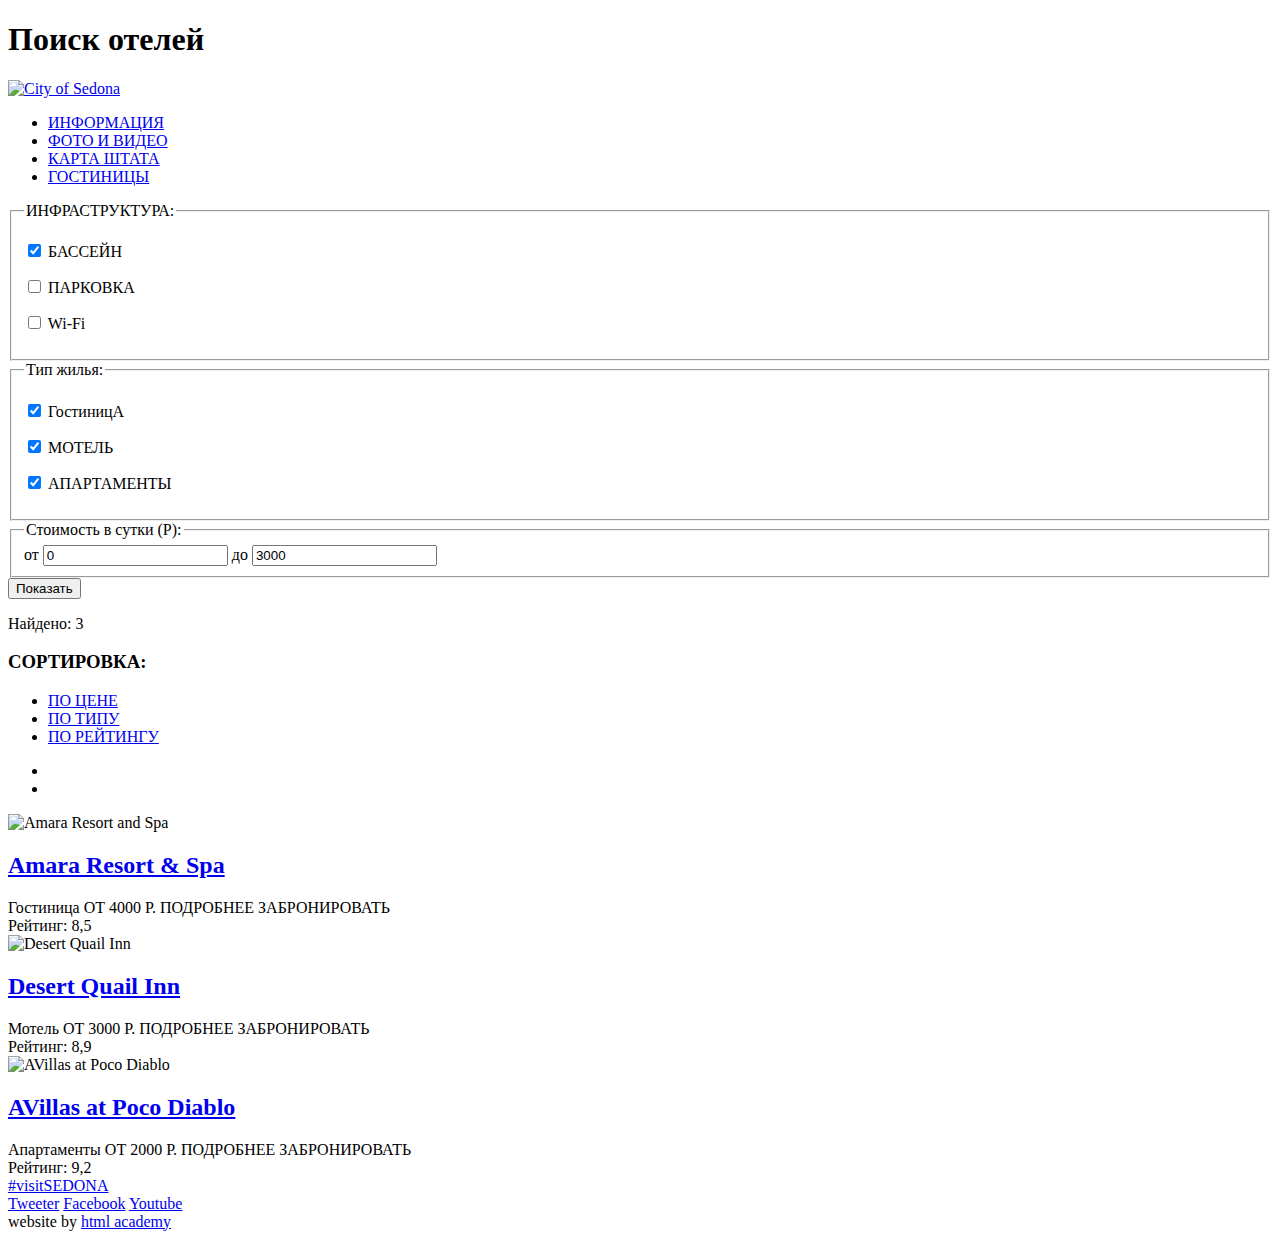
==== hotels.html @ cf853aed "hotels html done" ====
<!DOCTYPE html>
<html lang="en">

<head>
  <meta charset="UTF-8">
  <meta name="viewport" content="width=device-width, initial-scale=1.0">
  <meta http-equiv="X-UA-Compatible" content="ie=edge">
  <title>Document</title>
</head>

<body>
  <div class="container">
    <header class="main-header">
      <div class="header-logo">
        <h1 class="header-h1-invisible">Поиск отелей</h1>
        <a href="index.html"><img src="img/header-logo.png" alt="City of Sedona" width="137" height="70"></a>
      </div>
      <nav class="main-navigation">
        <ul class="nav-list">
          <li class="nav-item"><a class="nav-link" href="#">ИНФОРМАЦИЯ</a></li>
          <li class="nav-item"><a class="nav-link" href="#">ФОТО И ВИДЕО</a></li>
          <li class="nav-item"><a class="nav-link" href="#">КАРТА ШТАТА</a></li>
          <li class="nav-item"><a class="nav-link active" href="#">ГОСТИНИЦЫ</a></li>
        </ul>
      </nav>
    </header>
    <main class="main-content">
      <div class="filters">
        <form class="filter-form" action="https://echo.htmlacademy.ru" method="get">


          <fieldset class="filter-struct">
            <legend class="filter-title">ИНФРАСТРУКТУРА:</legend>
            <p><input type="checkbox" id="option-pool" name="filter-checkbox" checked>
              <label for="option-pool">БАССЕЙН</label></p>
            <p><input type="checkbox" id="option-parking" name="filter-checkbox">
              <label for="option-parking">ПАРКОВКА</label></p>
            <p><input type="checkbox" id="option-wifi" name="filter-checkbox">
              <label for="option-wifi">Wi-Fi</label></p>
          </fieldset>


          <fieldset class="filter-housing-type">
            <legend class="filter-title">Тип жилья:</legend>
            <p><input type="checkbox" id="option-hotel" name="filter-checkbox" checked>
              <label for="option-pool">ГостиницА</label></p>
            <p><input type="checkbox" id="option-motel" name="filter-checkbox" checked>
              <label for="option-parking">МОТЕЛЬ</label></p>
            <p><input type="checkbox" id="option-apartments" name="filter-checkbox" checked>
              <label for="option-wifi">АПАРТАМЕНТЫ</label></p>
          </fieldset>

          <fieldset class="filter-amount">
            <legend>Стоимость в сутки (Р):</legend>
            <label for="amount-range-min">от</label>
            <input type="text" id="amount-range-min" name="amount-range" value="0">
            <label for="amount-range-max">до</label>
            <input type="text" id="amount-range-max" name="amount-range" value="3000">

            <div class="amount-slider">
              <div class="amount-slider-range">
                <a href="#" class="slider-range-min"></a>
                <a href="#" class="slider-range-max"></a>
              </div>
            </div>
          </fieldset>
          <button class="filter-button" type="submit">Показать</button>
        </form>
      </div>
      <section class="catalog">
        <div class="sorting">
          <p>Найдено: 3</p>
          <h3 class="sorting-title">СОРТИРОВКА:</h3>
          <ul class="sorting-list">
            <li><a href="#">ПО ЦЕНЕ</a></li>
            <li><a href="#">ПО ТИПУ</a></li>
            <li><a href="#">ПО РЕЙТИНГУ</a></li>
          </ul>
          <ul class="sorting-arrow">
            <li>
              <a class="arrow-up" href="#"></a>
            </li>
            <li>
              <a class="arrow-up" href="#"></a>
            </li>
          </ul>
        </div>
        <article class="catalog-item">
          <img src="img/hotel-photo-amara.jpg" width="135" height="90" alt="Amara Resort and Spa">
          <div class="item-discription">
            <h2 class="item-title"><a href="#">Amara Resort &amp; Spa</a></h2>
            <span class="item-housing-type">Гостиница</span>
            <span class="item-amount">ОТ 4000 Р.</span>
            <a class="item-button more-btn ">ПОДРОБНЕЕ</a>
            <a class="item-button reserv-btn">ЗАБРОНИРОВАТЬ</a>
          </div>
          <div class="item-rating">
            <div class="rating-stars"></div>
            <span class="rating-number">Рейтинг: 8,5</span>
          </div>
        </article>
        <article class="catalog-item">
          <img src="img/hotel-photo-desert.jpg" width="135" height="90" alt="Desert Quail Inn">
          <div class="item-discription">
            <h2 class="item-title"><a href="#">Desert Quail Inn</a></h2>
            <span class="item-housing-type">Мотель</span>
            <span class="item-amount">ОТ 3000 Р.</span>
            <a class="item-button more-btn ">ПОДРОБНЕЕ</a>
            <a class="item-button reserv-btn">ЗАБРОНИРОВАТЬ</a>
          </div>
          <div class="item-rating">
            <div class="rating-stars"></div>
            <span class="rating-number">Рейтинг: 8,9</span>
          </div>
        </article>
        <article class="catalog-item">
          <img src="img/hotel-photo-diablo.jpg" width="135" height="90" alt="AVillas at Poco Diablo">
          <div class="item-discription">
            <h2 class="item-title"><a href="#">AVillas at Poco Diablo</a></h2>
            <span class="item-housing-type">Апартаменты</span>
            <span class="item-amount">ОТ 2000  Р.</span>
            <a class="item-button more-btn ">ПОДРОБНЕЕ</a>
            <a class="item-button reserv-btn">ЗАБРОНИРОВАТЬ</a>
          </div>
          <div class="item-rating">
            <div class="rating-stars"></div>
            <span class="rating-number">Рейтинг: 9,2</span>
          </div>
        </article>
      </section>
    </main>
    <footer class="main-footer">
      <section class="footer-hashtag">
        <a class="visitsedona" href="#">#visitSEDONA</a>
      </section>
      <section class="footer-social-buttons">
        <a class="social-icon icon-twitter" href="#">Tweeter</a>
        <a class="social-icon icon-facebook" href="#">Facebook</a>
        <a class="social-icon icon-youtube" href="#">Youtube</a>
      </section>
      <section class="footer-copyright">
        <div class="copyright-by">website by
          <a class="copyright-link" href="https://htmlacademy.ru/">html academy</a>
        </div>
      </section>
    </footer>
  </div>
</body>

</html>
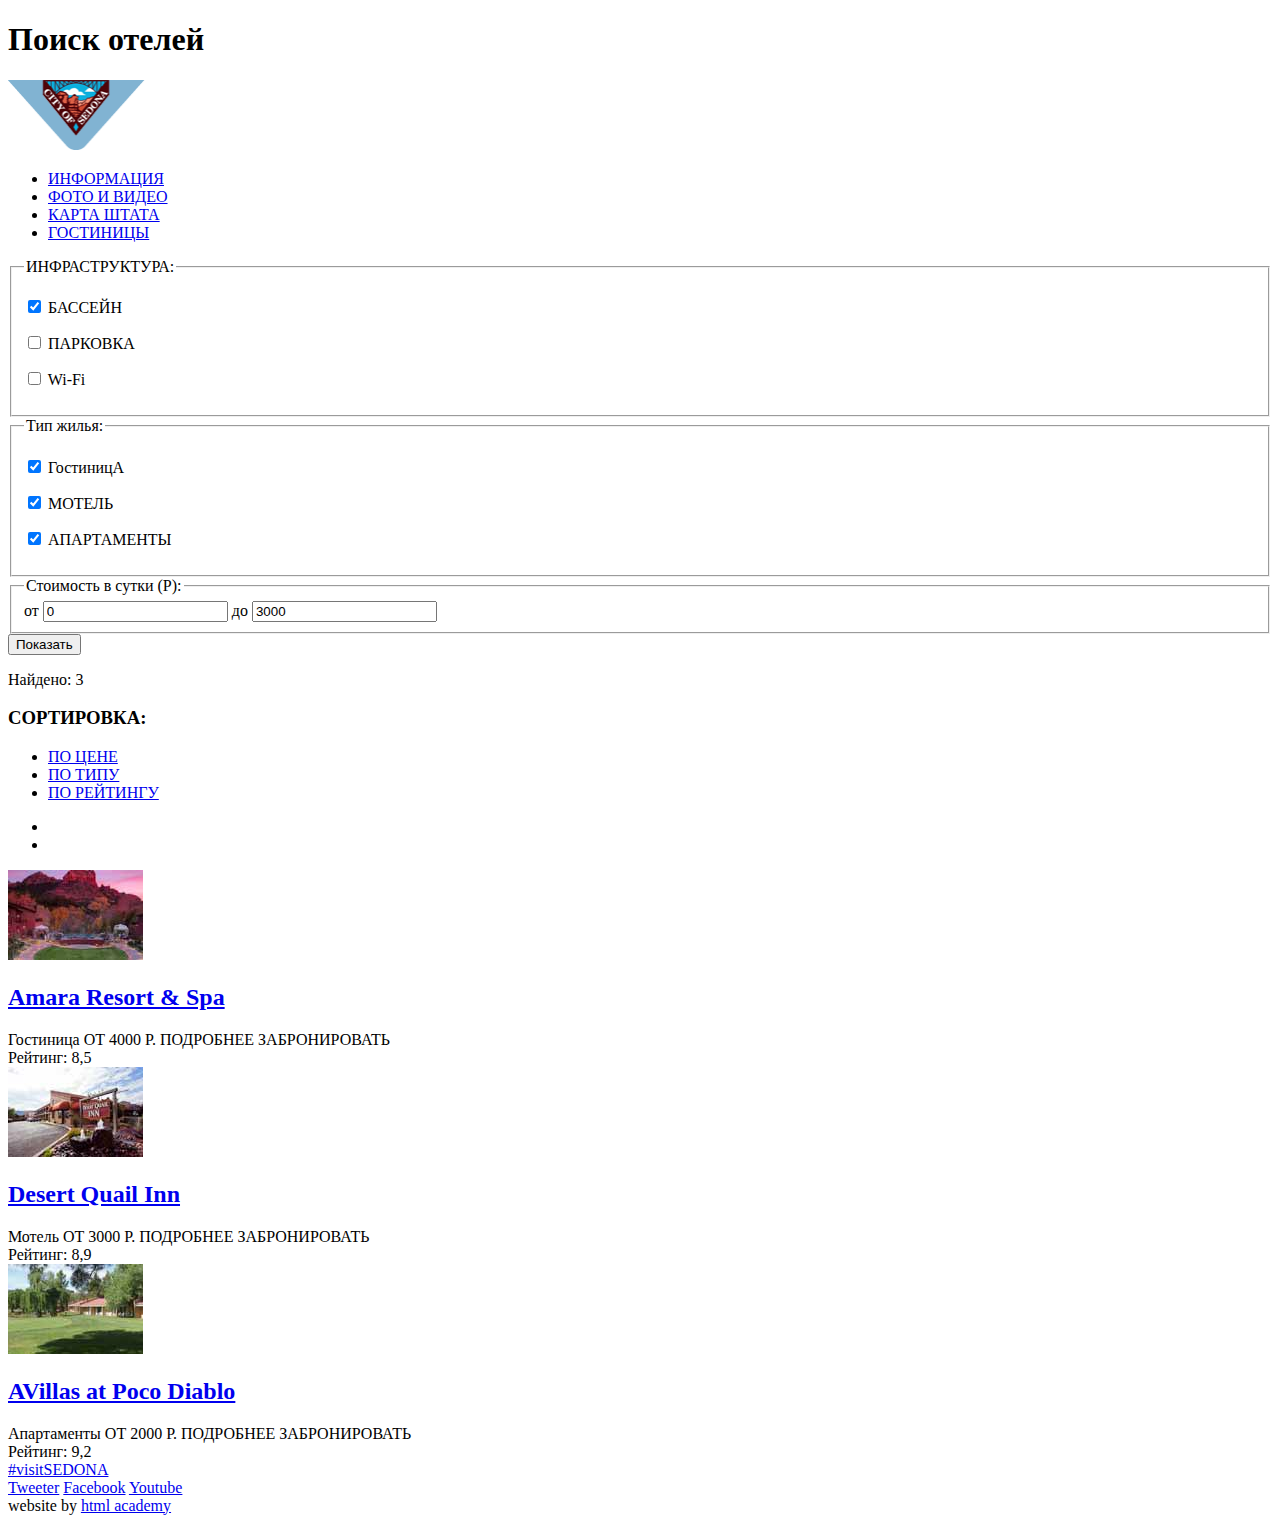
==== commit dab4a8be: "more job" ====
--- a/hotels.html
+++ b/hotels.html
@@ -13,14 +13,20 @@
     <header class="main-header">
       <div class="header-logo">
         <h1 class="header-h1-invisible">Поиск отелей</h1>
-        <a href="index.html"><img src="img/header-logo.png" alt="City of Sedona" width="137" height="70"></a>
+        <a href="index.html">
+          <img src="img/header-logo.png" alt="City of Sedona" width="137" height="70">
+        </a>
       </div>
       <nav class="main-navigation">
         <ul class="nav-list">
-          <li class="nav-item"><a class="nav-link" href="#">ИНФОРМАЦИЯ</a></li>
-          <li class="nav-item"><a class="nav-link" href="#">ФОТО И ВИДЕО</a></li>
-          <li class="nav-item"><a class="nav-link" href="#">КАРТА ШТАТА</a></li>
-          <li class="nav-item"><a class="nav-link active" href="#">ГОСТИНИЦЫ</a></li>
+          <li class="nav-item"><a class="nav-link" href="#">ИНФОРМАЦИЯ</a>
+          </li>
+          <li class="nav-item"><a class="nav-link" href="#">ФОТО И ВИДЕО</a>
+          </li>
+          <li class="nav-item"><a class="nav-link" href="#">КАРТА ШТАТА</a>
+          </li>
+          <li class="nav-item"><a class="nav-link active" href="#">ГОСТИНИЦЫ</a>
+          </li>
         </ul>
       </nav>
     </header>
@@ -31,23 +37,35 @@
 
           <fieldset class="filter-struct">
             <legend class="filter-title">ИНФРАСТРУКТУРА:</legend>
-            <p><input type="checkbox" id="option-pool" name="filter-checkbox" checked>
-              <label for="option-pool">БАССЕЙН</label></p>
-            <p><input type="checkbox" id="option-parking" name="filter-checkbox">
-              <label for="option-parking">ПАРКОВКА</label></p>
-            <p><input type="checkbox" id="option-wifi" name="filter-checkbox">
-              <label for="option-wifi">Wi-Fi</label></p>
+            <p>
+              <input type="checkbox" id="option-pool" name="filter-checkbox" checked>
+              <label for="option-pool">БАССЕЙН</label>
+            </p>
+            <p>
+              <input type="checkbox" id="option-parking" name="filter-checkbox">
+              <label for="option-parking">ПАРКОВКА</label>
+            </p>
+            <p>
+              <input type="checkbox" id="option-wifi" name="filter-checkbox">
+              <label for="option-wifi">Wi-Fi</label>
+            </p>
           </fieldset>
 
 
           <fieldset class="filter-housing-type">
             <legend class="filter-title">Тип жилья:</legend>
-            <p><input type="checkbox" id="option-hotel" name="filter-checkbox" checked>
-              <label for="option-pool">ГостиницА</label></p>
-            <p><input type="checkbox" id="option-motel" name="filter-checkbox" checked>
-              <label for="option-parking">МОТЕЛЬ</label></p>
-            <p><input type="checkbox" id="option-apartments" name="filter-checkbox" checked>
-              <label for="option-wifi">АПАРТАМЕНТЫ</label></p>
+            <p>
+              <input type="checkbox" id="option-hotel" name="filter-checkbox" checked>
+              <label for="option-pool">ГостиницА</label>
+            </p>
+            <p>
+              <input type="checkbox" id="option-motel" name="filter-checkbox" checked>
+              <label for="option-parking">МОТЕЛЬ</label>
+            </p>
+            <p>
+              <input type="checkbox" id="option-apartments" name="filter-checkbox" checked>
+              <label for="option-wifi">АПАРТАМЕНТЫ</label>
+            </p>
           </fieldset>
 
           <fieldset class="filter-amount">
@@ -72,9 +90,12 @@
           <p>Найдено: 3</p>
           <h3 class="sorting-title">СОРТИРОВКА:</h3>
           <ul class="sorting-list">
-            <li><a href="#">ПО ЦЕНЕ</a></li>
-            <li><a href="#">ПО ТИПУ</a></li>
-            <li><a href="#">ПО РЕЙТИНГУ</a></li>
+            <li><a href="#">ПО ЦЕНЕ</a>
+            </li>
+            <li><a href="#">ПО ТИПУ</a>
+            </li>
+            <li><a href="#">ПО РЕЙТИНГУ</a>
+            </li>
           </ul>
           <ul class="sorting-arrow">
             <li>
@@ -130,21 +151,22 @@
       </section>
     </main>
     <footer class="main-footer">
-      <section class="footer-hashtag">
+      <div class="footer-hashtag">
         <a class="visitsedona" href="#">#visitSEDONA</a>
-      </section>
-      <section class="footer-social-buttons">
+      </div>
+      <div class="footer-social-buttons">
         <a class="social-icon icon-twitter" href="#">Tweeter</a>
         <a class="social-icon icon-facebook" href="#">Facebook</a>
         <a class="social-icon icon-youtube" href="#">Youtube</a>
-      </section>
-      <section class="footer-copyright">
+      </div>
+      <div class="footer-copyright">
         <div class="copyright-by">website by
           <a class="copyright-link" href="https://htmlacademy.ru/">html academy</a>
         </div>
-      </section>
+      </div>
     </footer>
   </div>
 </body>
 
-</html>
+</html>
+
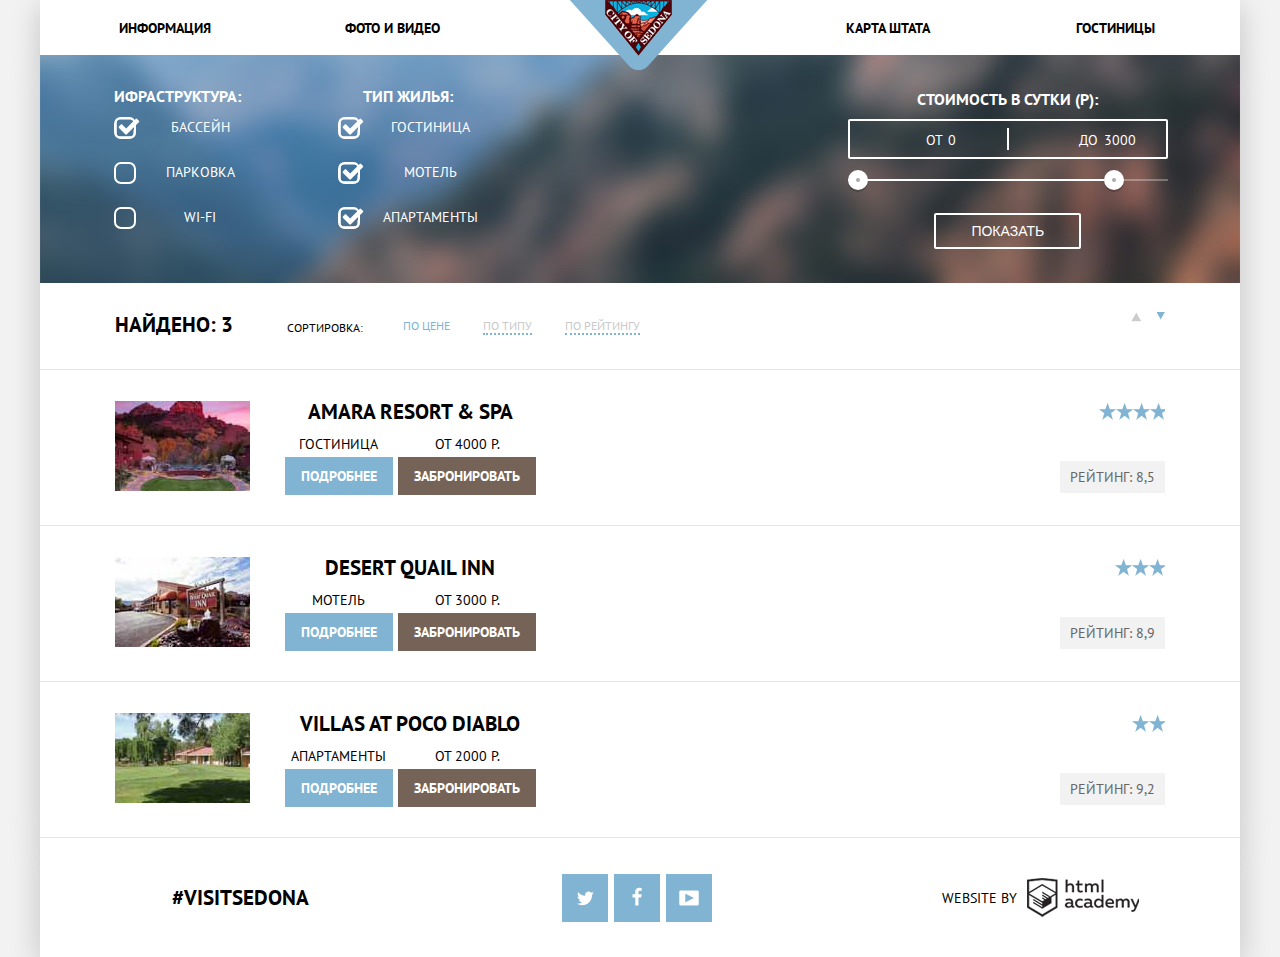
==== commit f15e2c59: "finish him" ====
--- a/hotels.html
+++ b/hotels.html
@@ -2,170 +2,182 @@
 <html lang="en">
 
 <head>
-  <meta charset="UTF-8">
-  <meta name="viewport" content="width=device-width, initial-scale=1.0">
-  <meta http-equiv="X-UA-Compatible" content="ie=edge">
-  <title>Document</title>
+  <meta charset="utf-8">
+  <title>HTML Academy: Седона</title>
+  <link href="css/normalize.css" rel="stylesheet" type="text/css">
+  <link href="https://fonts.googleapis.com/css?family=PT+Sans:400,700&amp;subset=cyrillic" rel="stylesheet">
+  <link href="css/style.css" rel="stylesheet" type="text/css">
 </head>
 
 <body>
-  <div class="container">
-    <header class="main-header">
-      <div class="header-logo">
-        <h1 class="header-h1-invisible">Поиск отелей</h1>
-        <a href="index.html">
-          <img src="img/header-logo.png" alt="City of Sedona" width="137" height="70">
+    <header class="container">
+    <nav class="navigation">
+      <div class="block-navigation">Информация</div>
+      <div class="block-navigation">Фото и видео</div>
+      <div class="block-logo">
+        <a class="logo" href="#">
+          <img src="img/header-logo.png" alt="Логотип Sedona" width="138" height="70">
         </a>
       </div>
-      <nav class="main-navigation">
-        <ul class="nav-list">
-          <li class="nav-item"><a class="nav-link" href="#">ИНФОРМАЦИЯ</a>
-          </li>
-          <li class="nav-item"><a class="nav-link" href="#">ФОТО И ВИДЕО</a>
-          </li>
-          <li class="nav-item"><a class="nav-link" href="#">КАРТА ШТАТА</a>
-          </li>
-          <li class="nav-item"><a class="nav-link active" href="#">ГОСТИНИЦЫ</a>
-          </li>
-        </ul>
-      </nav>
-    </header>
-    <main class="main-content">
-      <div class="filters">
-        <form class="filter-form" action="https://echo.htmlacademy.ru" method="get">
+      <div class="block-navigation">Карта штата</div>
+      <div class="block-navigation">Гостиницы</div>
+    </nav>
+  </header>
 
-
-          <fieldset class="filter-struct">
-            <legend class="filter-title">ИНФРАСТРУКТУРА:</legend>
-            <p>
-              <input type="checkbox" id="option-pool" name="filter-checkbox" checked>
-              <label for="option-pool">БАССЕЙН</label>
-            </p>
-            <p>
-              <input type="checkbox" id="option-parking" name="filter-checkbox">
-              <label for="option-parking">ПАРКОВКА</label>
-            </p>
-            <p>
-              <input type="checkbox" id="option-wifi" name="filter-checkbox">
-              <label for="option-wifi">Wi-Fi</label>
-            </p>
+    <main class="content container">
+      <div class="search-options">
+        <form class="checkmenu" action="https://echo.htmlacademy.ru" method="get">
+          <fieldset class="form-checkbox-facilities">
+            <legend>Ифраструктура:</legend>
+            <div>
+              <input type="checkbox" name="facilities" value="Бассейн" id="pool" checked>
+              <label for="pool">Бассейн</label>
+            </div>
+            <div>
+              <input type="checkbox" name="facilities" value="парковка" id="parking">
+              <label for="parking">парковка</label>
+            </div>
+            <div>
+              <input type="checkbox" name="facilities" value="Wi-Fi" id="wifi">
+              <label for="wifi">Wi-Fi</label>
+            </div>
           </fieldset>
-
-
-          <fieldset class="filter-housing-type">
-            <legend class="filter-title">Тип жилья:</legend>
-            <p>
-              <input type="checkbox" id="option-hotel" name="filter-checkbox" checked>
-              <label for="option-pool">ГостиницА</label>
-            </p>
-            <p>
-              <input type="checkbox" id="option-motel" name="filter-checkbox" checked>
-              <label for="option-parking">МОТЕЛЬ</label>
-            </p>
-            <p>
-              <input type="checkbox" id="option-apartments" name="filter-checkbox" checked>
-              <label for="option-wifi">АПАРТАМЕНТЫ</label>
-            </p>
+          <fieldset class="form-checkbox" name="lodging">
+            <legend>Тип жилья:</legend>
+            <div>
+              <input type="checkbox" name="lodging" value="Гостиница" id="hotel" checked>
+              <label for="hotel">Гостиница</label>
+            </div>
+            <div>
+              <input type="checkbox" name="lodging" value="Мотель" id="motel" checked>
+              <label for="motel">Мотель</label>
+            </div>
+            <div>
+              <input type="checkbox" name="lodging" value="Апартаменты" id="apartments" checked>
+              <label for="apartments">Апартаменты</label>
+            </div>
           </fieldset>
-
-          <fieldset class="filter-amount">
-            <legend>Стоимость в сутки (Р):</legend>
-            <label for="amount-range-min">от</label>
-            <input type="text" id="amount-range-min" name="amount-range" value="0">
-            <label for="amount-range-max">до</label>
-            <input type="text" id="amount-range-max" name="amount-range" value="3000">
-
-            <div class="amount-slider">
-              <div class="amount-slider-range">
-                <a href="#" class="slider-range-min"></a>
-                <a href="#" class="slider-range-max"></a>
+        </form>
+        <div class="filter-range">
+          <div class="filter-range-title">Стоимость в сутки (р):</div>
+          <div class="price-controls">
+            <label class="min-price">от
+              <input type="text" name="min-price" value="0">
+            </label>
+            <label class="max-price">до
+              <input type="text" name="max-price" value="3000">
+            </label>
+          </div>
+          <div class="range-controls">
+            <div class="scale">
+              <div class="bar"></div>
+            </div>
+            <div class="range-toggle range-toggle-min"></div>
+            <div class="range-toggle range-toggle-max"></div>
+          </div>
+          <button class="btn-transparent" type="submit">Показать</button>
+        </div>
+      </div>
+      <div class="sorting-bar">
+        <div class="sorting-bar-info">
+          <div class="find">
+            <span class="find-text">Найдено: 3</span>
+            <span class="find-text-sorting">Сортировка:</span>
+          </div>
+          <div class="type-sorting">
+            <a href="#" class="sorting">По цене</a>
+            <a href="#" class="sorting">По типу</a>
+            <a href="#" class="sorting">По рейтингу</a>
+          </div>
+        </div>
+        <div class="block-sorting-image">
+          <a class="sorting-image up" href="#"></a>
+          <a class="sorting-image down" href="#"></a>
+        </div>
+      </div>
+      <div class="catalog">
+        <article class="hotel-item">
+          <div class="hotel-block">
+            <img src="img/hotel-photo-amara.jpg" alt="Amara resort & spa" width="135" height="90">
+            <div class="hotel-text">
+              <h2 class="hotel-name"><a  href="">Amara resort &amp; spa</a></h2>
+              <div class="hotel-info">
+                <div class="hotel-info-left">
+                  <span class="hotel-type">Гостиница</span>
+                  <a class="info" href="#">Подробнее</a>
+                </div>
+                <div class="hotel-info-right">
+                  <span class="hotel-cost"> от 4000 Р.</span>
+                  <a class="reser" href="#">Забронировать</a>
+                </div>
               </div>
             </div>
-          </fieldset>
-          <button class="filter-button" type="submit">Показать</button>
-        </form>
-      </div>
-      <section class="catalog">
-        <div class="sorting">
-          <p>Найдено: 3</p>
-          <h3 class="sorting-title">СОРТИРОВКА:</h3>
-          <ul class="sorting-list">
-            <li><a href="#">ПО ЦЕНЕ</a>
-            </li>
-            <li><a href="#">ПО ТИПУ</a>
-            </li>
-            <li><a href="#">ПО РЕЙТИНГУ</a>
-            </li>
-          </ul>
-          <ul class="sorting-arrow">
-            <li>
-              <a class="arrow-up" href="#"></a>
-            </li>
-            <li>
-              <a class="arrow-up" href="#"></a>
-            </li>
-          </ul>
-        </div>
-        <article class="catalog-item">
-          <img src="img/hotel-photo-amara.jpg" width="135" height="90" alt="Amara Resort and Spa">
-          <div class="item-discription">
-            <h2 class="item-title"><a href="#">Amara Resort &amp; Spa</a></h2>
-            <span class="item-housing-type">Гостиница</span>
-            <span class="item-amount">ОТ 4000 Р.</span>
-            <a class="item-button more-btn ">ПОДРОБНЕЕ</a>
-            <a class="item-button reserv-btn">ЗАБРОНИРОВАТЬ</a>
           </div>
-          <div class="item-rating">
-            <div class="rating-stars"></div>
-            <span class="rating-number">Рейтинг: 8,5</span>
+          <div class="hotel-rating">
+            <span class="star fourstar"></span>
+            <span class="score">рейтинг: 8,5 </span>
           </div>
         </article>
-        <article class="catalog-item">
-          <img src="img/hotel-photo-desert.jpg" width="135" height="90" alt="Desert Quail Inn">
-          <div class="item-discription">
-            <h2 class="item-title"><a href="#">Desert Quail Inn</a></h2>
-            <span class="item-housing-type">Мотель</span>
-            <span class="item-amount">ОТ 3000 Р.</span>
-            <a class="item-button more-btn ">ПОДРОБНЕЕ</a>
-            <a class="item-button reserv-btn">ЗАБРОНИРОВАТЬ</a>
+        <article class="hotel-item">
+          <div class="hotel-block">
+            <img src="img/hotel-photo-desert.jpg" alt="desert quail inn" width="135" height="90">
+            <div class="hotel-text">
+              <h2 class="hotel-name"><a href="#">desert quail inn</a></h2>
+              <div class="hotel-info">
+                <div class="hotel-info-left">
+                  <span class="hotel-type">мотель</span>
+                  <a class="info" href="#">Подробнее</a>
+                </div>
+                <div class="hotel-info-right">
+                  <span class="hotel-cost"> от 3000 Р.</span>
+                  <a class="reser" href="#">Забронировать</a>
+                </div>
+              </div>
+            </div>
           </div>
-          <div class="item-rating">
-            <div class="rating-stars"></div>
-            <span class="rating-number">Рейтинг: 8,9</span>
+          <div class="hotel-rating">
+            <span class="star treestar"></span>
+            <span class="score">рейтинг: 8,9 </span>
           </div>
         </article>
-        <article class="catalog-item">
-          <img src="img/hotel-photo-diablo.jpg" width="135" height="90" alt="AVillas at Poco Diablo">
-          <div class="item-discription">
-            <h2 class="item-title"><a href="#">AVillas at Poco Diablo</a></h2>
-            <span class="item-housing-type">Апартаменты</span>
-            <span class="item-amount">ОТ 2000  Р.</span>
-            <a class="item-button more-btn ">ПОДРОБНЕЕ</a>
-            <a class="item-button reserv-btn">ЗАБРОНИРОВАТЬ</a>
+        <article class="hotel-item">
+          <div class="hotel-block">
+            <img src="img/hotel-photo-diablo.jpg" alt="villas at poco diablo" width="135" height="90">
+            <div class="hotel-text">
+              <h2 class="hotel-name"><a href="#">villas at poco diablo</a></h2>
+              <div class="hotel-info">
+                <div class="hotel-info-left">
+                  <span class="hotel-type">апартаменты</span>
+                  <a class="info" href="#">Подробнее</a>
+                </div>
+                <div class="hotel-info-right">
+                  <span class="hotel-cost">от 2000 Р.</span>
+                  <a class="reser" href="#">Забронировать</a>
+                </div>
+              </div>
+            </div>
           </div>
-          <div class="item-rating">
-            <div class="rating-stars"></div>
-            <span class="rating-number">Рейтинг: 9,2</span>
+          <div class="hotel-rating">
+            <span class="star twostar"></span>
+            <span class="score">рейтинг: 9,2</span>
           </div>
         </article>
-      </section>
+      </div>
     </main>
-    <footer class="main-footer">
-      <div class="footer-hashtag">
-        <a class="visitsedona" href="#">#visitSEDONA</a>
-      </div>
-      <div class="footer-social-buttons">
-        <a class="social-icon icon-twitter" href="#">Tweeter</a>
-        <a class="social-icon icon-facebook" href="#">Facebook</a>
-        <a class="social-icon icon-youtube" href="#">Youtube</a>
-      </div>
-      <div class="footer-copyright">
-        <div class="copyright-by">website by
-          <a class="copyright-link" href="https://htmlacademy.ru/">html academy</a>
-        </div>
-      </div>
-    </footer>
-  </div>
+
+    <footer class="container main-footer">
+    <div class="hashtag-footer">
+      <a href="#">#visitSEDONA</a>
+    </div>
+    <div class="footer-social-buttons">
+      <a class="social-icon icon-twitter" href="#"></a>
+      <a class="social-icon icon-facebook" href="#"></a>
+      <a class="social-icon icon-youtube" href="#"></a>
+    </div>
+    <div class="block-footer">website by
+      <a class="icon-html-academy" href="https://htmlacademy.ru/"></a>
+    </div>
+  </footer>
 </body>
 
 </html>
--- a/css/style.css
+++ b/css/style.css
@@ -0,0 +1,836 @@
+body {
+  color: #000000;
+  font-size: 14px;
+  font-family: "PT Sans", "Arial", sans-serif;
+  line-height: 26px;
+  text-align: center;
+  text-transform: uppercase;
+  margin: 0;
+  padding: 0;
+  background-color: #f2f2f2;
+}
+.container {
+  display: flex;
+  flex-direction: column;
+  box-shadow: 0 7px 30px 0 rgba(0, 0, 0, 0.2);
+  margin: 0 auto;
+  width: 1200px;
+}
+.navigation {
+  position: relative;
+  display: flex;
+  justify-content: space-between;
+  flex-wrap: wrap;
+  background-color: #ffffff;
+  padding: 0 75px;
+  width: 1050px;
+}
+.navigation .block-logo {
+  width: 140px;
+}
+.block-logo .logo {
+  position: absolute;
+  top: 0;
+  left: 530px;
+}
+.navigation .block-information {
+  color: #766357;
+}
+.navigation .block-navigation {
+  display: flex;
+  justify-content: center;
+  flex-direction: column;
+  cursor: pointer;
+  min-height: 55px;
+  min-width: 100px;
+  max-width: 150px;
+  font-weight: bold;
+}
+.navigation .block-navigation:hover {
+  color: #81b3d2;
+}
+.navigation .block-information:hover {
+  color: #766357;
+  opacity: 0.7;
+}
+.navigation .block-navigation:active {
+  color: #000000;
+  opacity: 0.3;
+}
+.preview-background {
+  background-image: url(../img/background-intro.jpg);
+  background-position: 0 -55px;
+  background-repeat: no-repeat;
+  min-height: 515px;
+  width: 1200px;
+}
+.preview-resons {
+  display: flex;
+  flex-direction: column;
+  background-color: #ffffff;
+  min-height: 210px;
+}
+.preview-resons .title-preview {
+  font-family: "PT Sans", sans-serif;
+  font-size: 21px;
+  margin-top: 55px;
+}
+.preview-resons .text-preview {
+  color: #333333;
+  margin-top: 28px;
+}
+.block-resons {
+  display: flex;
+  min-height: 256px;
+  width: 1200px;
+}
+.block-resons .block-text {
+  display: flex;
+  justify-content: center;
+  flex-direction: column;
+  align-items: center;
+  color: #ffffff;
+  line-height: 21px;
+  background-color: #81b3d2;
+  min-height: 255px;
+  width: 400px;
+}
+.block-text .title-resons {
+  font-size: 21px;
+}
+.block-resons .block-photo1 {
+  background-image: url(../img/real-town.jpg);
+  min-height: 255px;
+  width: 800px;
+}
+.block-feature {
+  display: flex;
+  min-height: 330px;
+  width: 1200px;
+}
+.block-feature .feature-item {
+  line-height: 21px;
+  align-items: center;
+  display: flex;
+  flex-direction: column;
+  position: relative;
+  background-color: #ffffff;
+  width: 400px;
+}
+.block-feature .house::before {
+  content: "";
+  display: block;
+  position: absolute;
+  left: 162px;
+  top: 60px;
+  height: 80px;
+  width: 80px;
+  background-image: url(../img/sprite-sedona.png);
+  background-repeat: no-repeat;
+  background-position: -512px -8px;
+}
+.block-feature .food::before {
+  content: "";
+  display: block;
+  position: absolute;
+  left: 162px;
+  top: 61px;
+  height: 80px;
+  width: 80px;
+  background-image: url(../img/sprite-sedona.png);
+  background-repeat: no-repeat;
+  background-position: -129px -8px;
+}
+.block-feature .gift::before {
+  content: "";
+  display: block;
+  position: absolute;
+  left: 168px;
+  top: 56px;
+  height: 80px;
+  width: 80px;
+  background-image: url(../img/sprite-sedona.png);
+  background-repeat: no-repeat;
+  background-position: -612px -8px;
+}
+.feature-item .feature-name {
+  font-size: 21px;
+  margin-top: 160px;
+}
+.feature-item .feature-text {
+  color: #333333;
+  margin-top: 25px;
+  max-width: 285px;
+}
+.devils-bridge {
+  flex-direction: row-reverse;
+}
+.block-resons .block-photo2 {
+  background-image: url(../img/devils-bridge.jpg);
+  min-height: 255px;
+  width: 800px;
+}
+.block-resons .other-resons {
+  background-color: #eeeeee;
+}
+.other-resons .title-other-resons {
+  color: #000000;
+  font-size: 21px;
+  max-width: 150px;
+}
+.other-resons .text-other-resons {
+  color: #333333;
+  max-width: 270px;
+}
+.block-offer {
+  position: relative;
+  display: flex;
+  flex-direction: column;
+  background-color: #ffffff;
+  height: 291px;
+}
+.block-offer .title-offer {
+  line-height: 24px;
+  font-size: 30px;
+  margin-top: 55px
+}
+.block-offer .text-offer {
+  color: #333333;
+  line-height: 24px;
+  margin-top: 32px;
+}
+.block-offer .search-btn {
+  position: absolute;
+  bottom: 0;
+  left: 315px;
+  background-color: #766357;
+  box-shadow: 0 10px 20px 0 rgba(0, 0, 0, 0.25);
+  color: #ffffff;
+  font-size: 21px;
+  font-weight: bold;
+  align-items: center;
+  display: flex;
+  justify-content: center;
+  cursor: pointer;
+  min-height: 86px;
+  width: 569px;
+}
+.block-offer .search-btn:hover {
+  background-color: #564337;
+}
+.block-offer .search-btn:active {
+  color: #a1a1a1;
+  opacity: 0.9;
+}
+.offer-hotel {
+  height: 473px;
+  overflow: hidden;
+  position: relative;
+}
+.offer-hotel .pop-up {
+  display: block;
+  position: absolute;
+  top: 0;
+  left: 315px;
+  background-color: #ffffff;
+  font-weight: bold;
+  min-height: 395px;
+  width: 569px;
+}
+.pop-up .feedback {
+  list-style: none;
+  display: flex;
+  flex-direction: column;
+  align-items: center;
+  margin-top: 55px;
+  padding: 0;
+  min-height: 210px;
+}
+.feedback .date-group {
+  display: flex;
+  justify-content: space-between;
+  align-items: baseline;
+  position: relative;
+  margin-bottom: 29px;
+  width: 465px;
+}
+.date-group .date-icon {
+  content: "";
+  position: absolute;
+  display: block;
+  height: 40px;
+  width: 40px;
+  background-image: url(../img/sprite-sedona.png);
+  background-repeat: no-repeat;
+  background-position: -259px -2px;
+  right: 0;
+  top: 0;
+}
+.date-group .date-icon:hover {
+  background-image: url(../img/sprite-sedona.png);
+  background-repeat: no-repeat;
+  background-position: -340px -2px;
+}
+.date-group .date-icon:active {
+  background-image: url(../img/sprite-sedona.png);
+  background-repeat: no-repeat;
+  background-position: -299px -2px;
+}
+.date-group .text-date {
+  width: 100px;
+}
+.date-group input[type="text"] {
+  background-color: #f2f2f2;
+  outline: none;
+  font-family: "PT Sans", "Arial", sans-serif;
+  font-weight: bold;
+  text-transform: uppercase;
+  border: none;
+  padding-left: 15px;
+  height: 36px;
+  width: 335px;
+}
+.date-group input[type="text"]:hover {
+  background-color: #ebebeb;
+}
+.date-group input[type="text"]:focus {
+  background-color: #ffffff;
+  border: 2px solid #eeeeee;
+}
+.feedback .adults-group {
+  display: flex;
+  justify-content: space-between;
+  width: 465px;
+}
+.adults-group .group {
+  display: flex;
+  align-items: center;
+  margin-bottom: 40px;
+}
+.adults-group .adults {
+  width: 230px;
+}
+.adults-group .kids {
+  width: 180px;
+}
+.group .btn {
+  background-color: #eeeeee;
+  outline: none;
+  text-align: center;
+  font-weight: bold;
+  border: none;
+  height: 40px;
+  padding: 0;
+  width: 38px;
+}
+.group .number-deduct {
+  margin-left: auto;
+  background-image: url(../img/sprite-sedona.png);
+  background-repeat: no-repeat;
+  background-position: -382px 0;
+  cursor: pointer;
+}
+.group .number-deduct:hover {
+  background-image: url(../img/sprite-sedona.png);
+  background-repeat: no-repeat;
+  background-position: -217px 0px;
+}
+.group .number-deduct:active {
+  background-image: url(../img/sprite-sedona.png);
+  background-repeat: no-repeat;
+  background-position: -217px -33px;
+}
+.group .number-add {
+  background-image: url(../img/sprite-sedona.png);
+  background-repeat: no-repeat;
+  background-position: -422px -2px;
+  cursor: pointer;
+}
+.group .number-add:hover {
+  background-image: url(../img/sprite-sedona.png);
+  background-repeat: no-repeat;
+  background-position: -464px -1px;
+}
+.group .number-add:active {
+  background-image: url(../img/sprite-sedona.png);
+  background-repeat: no-repeat;
+  background-position: -464px -29px;
+}
+.btn-find {
+  background-color: #81b3d2;
+  cursor: pointer;
+  color: #ffffff;
+  text-transform: uppercase;
+  font-size: 21px;
+  font-family: "PT Sans", "Arial", sans-serif;
+  font-weight: bold;
+  border: none;
+  height: 58px;
+  width: 458px
+}
+.btn-find:hover {
+  background-color: #669ec0;
+}
+.btn-find:active {
+  background-color: #14465D;
+  opacity: 0.7;
+}
+.main-footer {
+  display: flex;
+  flex-direction: row;
+  justify-content: space-between;
+  background-color: #ffffff;
+  min-height: 119px;
+}
+.main-footer .hashtag-footer {
+  display: flex;
+  justify-content: center;
+  align-items: center;
+  width: 400px;
+}
+.hashtag-footer a {
+  color: #000000;
+  font-size: 21px;
+  font-weight: bold;
+  text-decoration: none;
+}
+.main-footer .footer-social-buttons {
+  display: flex;
+  justify-content: center;
+  align-items: center;
+  width: 400px;
+}
+.footer-social-buttons .social-icon {
+  background-color: #81b3d2;
+  background-repeat: no-repeat;
+  background-position: center;
+  margin-right: 6px;
+  height: 48px;
+  width: 46px;
+}
+.footer-social-buttons .icon-twitter {
+  background-image: url("../img/sprite-sedona.png");
+  background-position: -688px 7px;
+}
+.footer-social-buttons .icon-facebook {
+  background-image: url("../img/sprite-sedona.png");
+  background-position: -84px 3px;
+}
+.footer-social-buttons .icon-youtube {
+  background-image: url("../img/sprite-sedona.png");
+  background-position: -727px 6px;
+}
+.footer-social-buttons .social-icon:hover {
+  background-color: #669ec0;
+}
+.footer-social-buttons .social-icon:active {
+  background-color: #14465D;
+  opacity: 0.7;
+}
+.main-footer .block-footer {
+  display: flex;
+  justify-content: center;
+  align-items: center;
+  width: 400px;
+}
+.block-footer .icon-html-academy {
+  background-image: url("../img/sprite-htm-academy.png");
+  background-repeat: no-repeat;
+  background-position: 0 0;
+  content: "";
+  display: inline-block;
+  margin-left: 10px;
+  height: 40px;
+  width: 112px;
+}
+.block-footer .icon-html-academy:hover {
+  background-image: url("../img/sprite-htm-academy.png");
+  background-repeat: no-repeat;
+  background-position: 0 -48px;
+  ;
+}
+.block-footer .icon-html-academy:active {
+  background-position: 0 -95px;
+}
+/*                    Страница hotels         */
+
+
+
+.search-options {
+  width: 1056px;
+  background-image: url("../img/filtr-background.jpg");
+  background-repeat: no-repeat;
+  background-position: 0 -75px;
+  padding: 31px 72px;
+  font-size: 0;
+  line-height: 0;
+  color: #ffffff;
+  display: flex;
+}
+.checkmenu {
+  display: flex;
+  width: 1056px;
+}
+input[type="checkbox"] {
+  display: none;
+}
+input[type="checkbox"] + label {
+  display: block;
+  margin: 10px 0;
+  line-height: 20px;
+  padding-left: 45px;
+  position: relative;
+  cursor: pointer;
+}
+input[type="checkbox"] + label::before {
+  content: "";
+  width: 18px;
+  height: 18px;
+  border: 2px solid #ffffff;
+  border-radius: 7px;
+  background-repeat: no-repeat;
+  position: absolute;
+  top: 0;
+  left: 0;
+}
+input[type="checkbox"]:checked + label::after {
+  content: "";
+  position: absolute;
+  top: 0px;
+  left: 0px;
+  background-image: url("../img/sprite-sedona.png");
+  background-repeat: no-repeat;
+  background-position: -10px -10px;
+  width: 26px;
+  height: 22px;
+  
+}
+.form-checkbox-facilities,
+.form-checkbox {
+  border: none;
+  margin-right: 95px;
+}
+legend {
+  font-size: 16px;
+  line-height: 21px;
+  font-weight: bold;
+}
+label {
+  font-size: 14px;
+  line-height: 45px;
+  padding-bottom: 15px;
+}
+
+.filter-range {
+  width: 460px;
+  margin: auto;
+  color: #ffffff;
+  text-transform: uppercase;
+}
+.filter-range-title {
+  margin-bottom: 9px;
+  font-weight: 600;
+  font-size: 16px;
+  line-height: 21px;
+}
+.price-controls {
+  position: relative;
+  height: 36px;
+  margin-bottom: 20px;
+  font-size: 0;
+  border: 2px solid #ffffff;
+  border-radius: 2px;
+}
+.price-controls::after {
+  content: "";
+  position: absolute;
+  top: 50%;
+  left: 50%;
+  width: 2px;
+  height: 22px;
+  background: #ffffff;
+  transform: translate(-50%, -50%);
+}
+.price-controls label {
+  display: inline-block;
+  font-size: 14px;
+  line-height: 38px;
+  vertical-align: top;
+  cursor: pointer;
+}
+.price-controls .min-price,
+.price-controls .max-price {
+  width: 90px;
+  padding-left: 65px;
+}
+.price-controls input {
+  width: 50px;
+  height: 25px;
+  margin: 0;
+  color: inherit;
+  font: inherit;
+  background: none;
+  border: none;
+  outline: none;
+}
+.range-controls {
+  position: relative;
+  margin-bottom: 32px;
+}
+.range-controls .scale {
+  height: 2px;
+  background: rgba(255, 255, 255, 0.3);
+}
+.range-controls .bar {
+  width: 80%;
+  height: 2px;
+  background: #ffffff;
+}
+.range-toggle {
+  position: absolute;
+  top: -9px;
+  width: 4px;
+  height: 4px;
+  background: #ababab;
+  border: 8px solid #ffffff;
+  border-radius: 50%;
+  box-shadow: 0 2px 1px 0 rgba(0, 1, 1, 0.2);
+  cursor: pointer;
+}
+.range-toggle:hover {
+  background: #1c4f80;
+}
+.range-toggle-min {
+  left: 0;
+}
+.range-toggle-max {
+  left: 80%;
+}
+.btn-transparent {
+  display: block;
+  margin: 0 auto;
+  padding: 6px 35px;
+  font-size: 14px;
+  line-height: 20px;
+  color: #ffffff;
+  text-transform: uppercase;
+  background: transparent;
+  border: 2px solid #ffffff;
+  border-radius: 2px;
+  cursor: pointer;
+}
+.btn-transparent:hover {
+  color: #000000;
+  background: #ffffff;
+}
+/*сортировка*/
+
+.sorting-bar {
+  display: flex;
+  align-items: center;
+  background-color: #ffffff;
+}
+
+.sorting-bar-info {
+  display: flex;
+  align-items: center;
+  padding-left: 75px;
+  padding-right: 75px;
+  height: 86px;
+}
+
+.find-text {
+  font-size: 21px;
+  font-weight: bold;
+}
+.find-text-sorting {
+  font-size: 12px;
+  margin-left: 50px;
+  margin-right: 40px;
+  display: inline-block
+}
+.type-sorting {
+  font-size: 12px;
+  margin-top: -1px;
+}
+.sorting:nth-child(1) {
+  text-decoration: none;
+  color: #81b3d2;
+  border-bottom: none;
+}
+.sorting {
+  margin-right: 30px;
+  border-bottom: 2px dotted #81b3d2;
+  text-decoration: none;
+  color: #cacaca;
+}
+.sorting:hover {
+  border-bottom: 2px dotted #81b3d2;
+  text-decoration: none;
+  color: #81b3d2;
+}
+.sorting:active {
+  border-bottom: none;
+  text-decoration: none;
+  color: #000000;
+}
+
+.block-sorting-image {
+  margin-left: auto;
+  margin-right: 75px;
+}
+
+.sorting-image {
+  display: inline-block;
+  width: 20px;
+  height: 20px;
+  position: relative;
+}
+.sorting-image::before {
+  content: "";
+  position: absolute;
+
+  background-image: url("../img/arrow-sprite.png");
+  background-repeat: no-repeat;
+}
+.up::before {
+  width: 11px;
+  height: 10px;
+  background-position: 0 0;
+}
+.down::before {
+  width: 11px;
+  height: 10px;
+  background-position: 0 -21px;
+  transform: rotate(180deg);
+}
+
+.sorting-image:hover .up::before {
+  display: none;
+}
+
+.hotel-item {
+  display: flex;
+  justify-content: space-between;
+  min-height: 155px;
+  border-bottom: 1px solid #e5e5e5;
+  padding-left: 75px;
+  padding-right: 75px;
+  align-items: center;
+  background-color: #ffffff;
+}
+.hotel-item:first-child {
+  border-top: 1px solid #e5e5e5;
+}
+.hotel-block img,
+.hotel-block .hotel-text {
+  display: inline-block;
+  vertical-align: top;
+}
+.hotel-text {
+  margin-left: 30px;
+}
+.hotel-name {
+  margin: 0;
+}
+.hotel-name a {
+  vertical-align: top;
+  line-height: 1;
+  color: #000000;
+  font-size: 21px;
+  text-decoration: none;
+}
+.hotel-name a:hover {
+  color: #c2d9e8;
+}
+.hotel-name a:active {
+  color: #cacaca;
+}
+.hotel-info {
+  display: flex;
+  margin-top: 4px;
+}
+
+.hotel-info-left {
+  margin-right: 5px;
+}
+.hotel-info section {
+  display: inline-block;
+}
+.hotel-info section a {
+  margin-top: 12px;
+}
+.info {
+  background-color: #81b3d2;
+  margin-left: 1px;
+}
+.reser,
+.info {
+  display: block;
+  padding-bottom: 6px;
+  padding-top: 6px;
+  padding-right: 16px;
+  padding-left: 16px;
+  font-weight: bold;
+  font-size: 14px;
+  text-decoration: none;
+  color: #ffffff;
+}
+.info:hover {
+  background-color: #669ec0;
+}
+.info:active {
+  background-color: #5496bd;
+  color: #94b9d2;
+}
+.reser:hover {
+  background-color: #604e43;
+}
+.reser:active {
+  background-color: #503e33;
+  color: #928a85;
+}
+.reser {
+  background-color: #766357;
+}
+.score {
+  color: #666666;
+  background-color: #f2f2f2;
+  padding-left: 10px;
+  padding-right: 10px;
+  padding-top: 3px;
+  padding-bottom: 3px;
+}
+.hotel-rating {
+  display: flex;
+  justify-content: space-between;
+  flex-direction: column;
+  height: 90px;
+  text-align: right;
+}
+.star {
+  position: relative;
+}
+.star::before {
+  content: "";
+  position: absolute;
+  right: 0;
+  background-image: url("../img/star.png");
+  background-repeat: no-repeat;
+}
+.fourstar::before {
+  width: 66px;
+  height: 17px;
+  background-repeat: repeat-x;
+}
+.treestar::before {
+   width: 50px;
+  height: 17px;
+  background-repeat: repeat-x;
+
+}
+.twostar::before {
+   width: 33px;
+  height: 17px;
+  background-repeat: repeat-x;
+}
